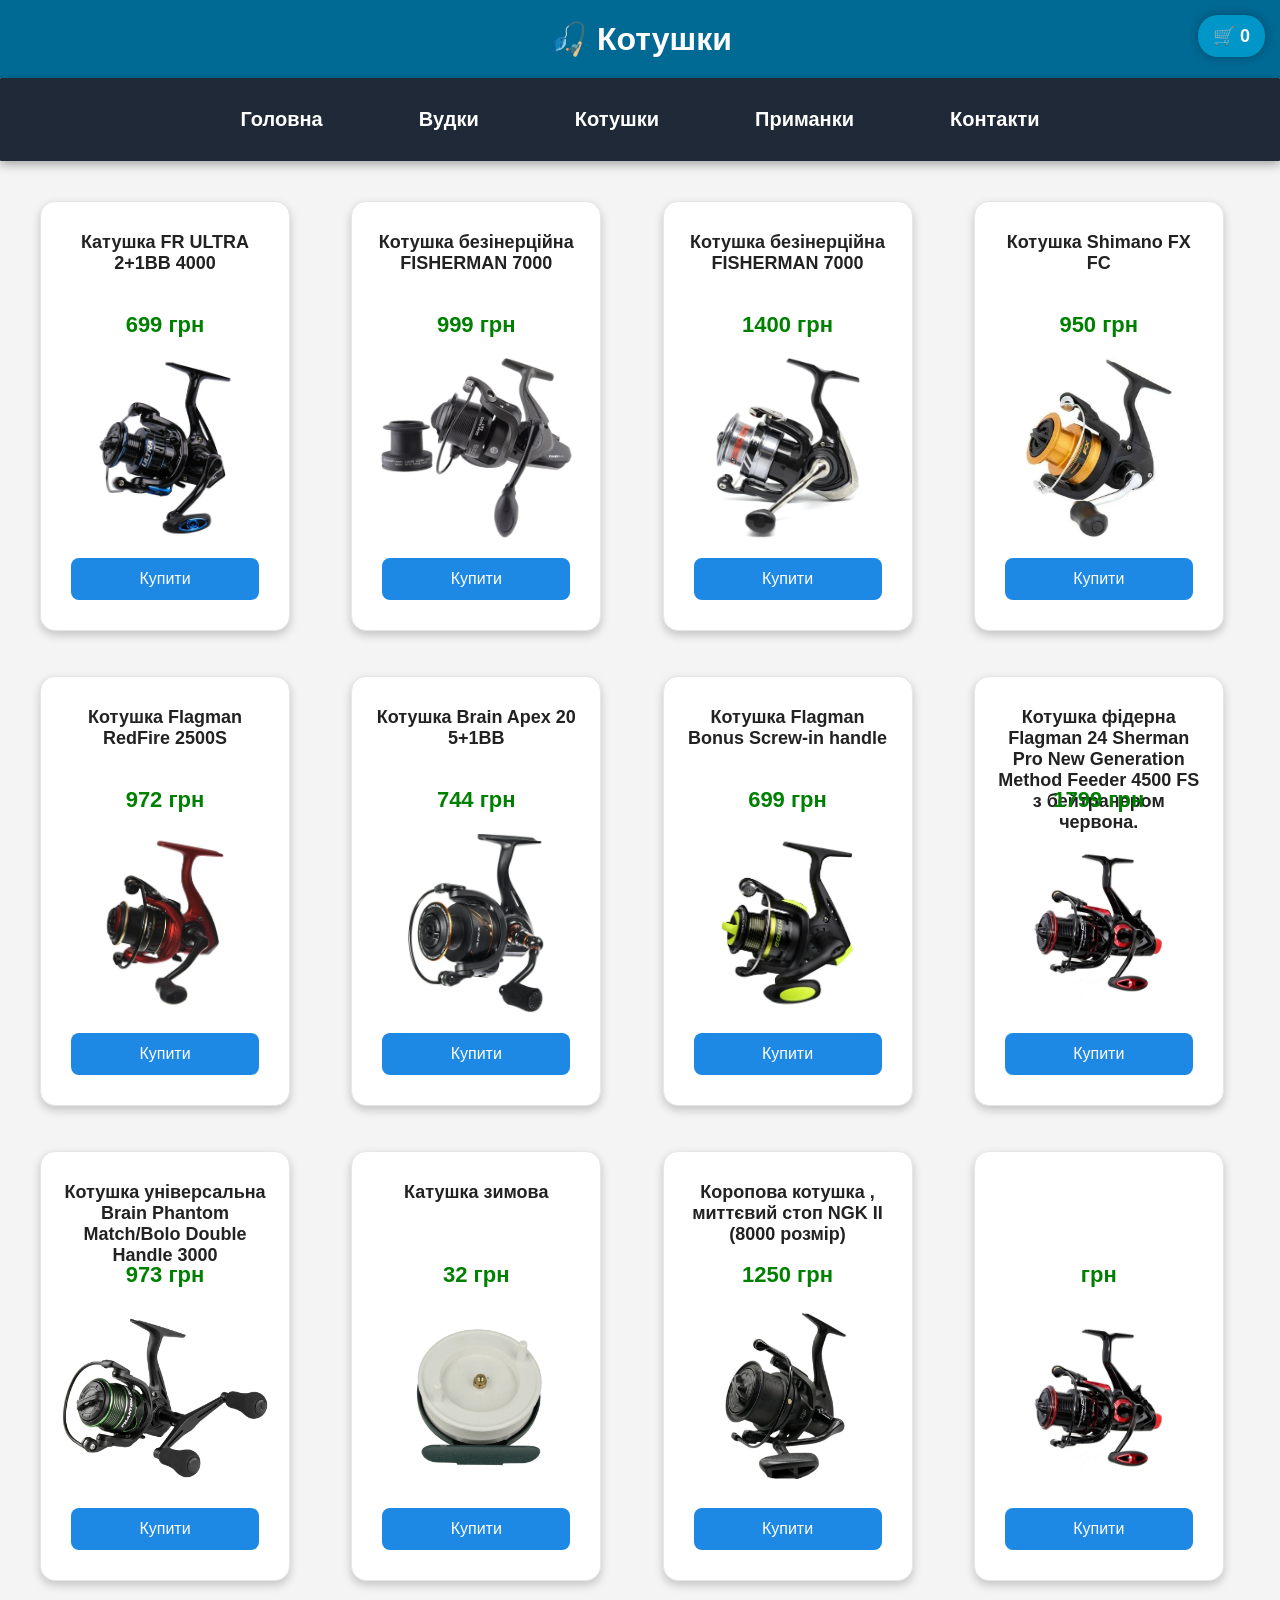
==== coil.html @ 67a53dbb "first commit" ====
<!DOCTYPE html>
<html lang="uk">
<head>
<meta charset="UTF-8">
<title>Котушки</title>
<link rel="stylesheet" href="coil.css">
</head>
<body>

<header>
    <h1>🎣 Котушки</h1>
</header>

<nav>
    <a href="index.html">Головна</a>
    <a href="fishingrod.html">Вудки</a>
    <a href="coil.html">Котушки</a>
    <a href="lures.html">Приманки</a>
    <a href="contact.html">Контакти</a>
</nav>

<div class="cart" onclick="toggleCart()">
    🛒 <span id="cart-count">0</span>
</div>

<div id="cart-box" class="cart-box">
    <h3>🛒 Ваш кошик</h3>
    <ul id="cart-items"></ul>
    <hr>
    <p><b>Сума: <span id="cart-total">0</span> грн</b></p>
</div>

<section class="products">

<div class="card">
    <h3>
Катушка FR ULTRA 2+1BB 4000</h3>
    <p>699 грн</p>
    <img src="./images/1coil.webp" alt="">
    <button onclick="addToCart('Катушка FR ULTRA 2+1BB 4000',699 )">Купити</button>
</div>
<div class="card">
    <h3>Котушка безінерційна FISHERMAN 7000</h3>
    <p>999 грн</p>
    <img src="./images/2coil.webp" alt="">
    <button onclick="addToCart('Котушка безінерційна FISHERMAN 7000', 999)">Купити</button>
</div>
<div class="card">
    <h3>Котушка безінерційна FISHERMAN 7000</h3>
    <p>1400 грн</p>
    <img src="./images/3coil.webp" alt="">
    <button onclick="addToCart('Котушка безінерційна FISHERMAN 7000v',1400 )">Купити</button>
</div>
<div class="card">
    <h3>Котушка Shimano FX FC</h3>
    <p>950 грн</p>
    <img src="./images/4coil.webp" alt="">
    <button onclick="addToCart('Котушка Shimano FX FC', 950)">Купити</button>
</div>
<div class="card">
    <h3>Котушка Flagman RedFire 2500S</h3>
    <p>972 грн</p>
    <img src="./images/5coil.webp" alt="">
    <button onclick="addToCart('Котушка Flagman RedFire 2500S', 972)">Купити</button>
</div>
<div class="card">
    <h3>Котушка Brain Apex 20 5+1BB</h3>
    <p>744 грн</p>
    <img src="./images/6coil.webp" alt="">
    <button onclick="addToCart('Котушка Brain Apex 20 5+1BB',744 )">Купити</button>
</div>
<div class="card">
    <h3>Котушка Flagman Bonus Screw-іn handle</h3>
    <p>699 грн</p>
    <img src="./images/7coil.webp" alt="">
    <button onclick="addToCart('Котушка Flagman Bonus Screw-іn handle', 699)">Купити</button>
</div>
<div class="card">
    <h3>Котушка фідерна Flagman 24 Sherman Pro New Generation Method Feeder 4500 FS з бейтранером червона. </h3>
    <p>1799 грн</p>
    <img src="./images/8coil.webp" alt="">
    <button onclick="addToCart('Котушка фідерна Flagman 24 Sherman Pro New Generation Method Feeder 4500 FS з бейтранером червона. ', 1799)">Купити</button>
</div>
<div class="card">
    <h3>Котушка універсальна Brain Phantom Match/Bolo Double Handle 3000</h3>
    <p>973 грн</p>
    <img src="./images/9coil.webp" alt="">
    <button onclick="addToCart('Котушка універсальна Brain Phantom Match/Bolo Double Handle 3000 ',973 )">Купити</button>
</div>
<div class="card">
    <h3>Катушка зимова</h3>
    <p>32 грн</p>
    <img src="./images/10coil.webp" alt="">
    <button onclick="addToCart(' Катушка зимова', 32 )">Купити</button>
</div>
<div class="card">
    <h3>Коропова котушка , миттєвий стоп NGK II (8000 розмір)</h3>
    <p>1250 грн</p>
    <img src="./images/11coil.webp" alt="">
    <button onclick="addToCart(' Коропова котушка , миттєвий стоп NGK II (8000 розмір)',1250 )">Купити</button>
</div>
<div class="card">
    <h3></h3>
    <p> грн</p>
    <img src="./images/8coil.webp" alt="">
    <button onclick="addToCart(' ', )">Купити</button>
</div>

</section>

<script src="script.js"></script>
</body>
</html>
---- coil.css ----
*{
    margin:0;
    padding:0;
    box-sizing:border-box;
    font-family:Arial,sans-serif;
}

body{
    background:#f4f4f4;
}

header{
    background:#006994;
    color:white;
    text-align:center;
    padding:20px;
}

nav{
    background:#004d6d;
    padding:15px;
    text-align:center;
}

nav a{
    color:white;
    text-decoration:none;
    margin:0 15px;
    font-weight:bold;
}

.hero{
    text-align:center;
    padding:80px 20px;
    background:#0096c7;
    color:white;
}

.hero h2{
    font-size:40px;
    margin-bottom:15px;
}

.hero button{
    margin-top:20px;
    padding:12px 25px;
    border:none;
    border-radius:8px;
    cursor:pointer;
}

.products{
    padding:50px 20px;
    text-align:center;
}

.product-grid{
    display:flex;
    flex-wrap:wrap;
    justify-content:center;
    gap:20px;
    margin-top:30px;
}

.card{
    background:white;
    width:250px;
    padding:15px;
    border-radius:12px;
    box-shadow:0 0 10px rgba(0,0,0,0.1);
}

.card img{
    width:100%;
    border-radius:10px;
}

.card h3{
    margin:15px 0 10px;
}

.card p{
    font-size:20px;
    color:#006994;
    font-weight:bold;
}

.card button{
    margin-top:10px;
    padding:10px 20px;
    border:none;
    background:#0096c7;
    color:white;
    border-radius:8px;
    cursor:pointer;
}

.advantages{
    background:white;
    padding:50px 20px;
    text-align:center;
}

.adv-grid{
    display:grid;
    grid-template-columns:repeat(auto-fit,minmax(200px,1fr));
    gap:20px;
    margin-top:30px;
}

.adv-grid div{
    background:#e9f7fc;
    padding:20px;
    border-radius:10px;
    font-size:18px;
}

footer{
    background:#004d6d;
    color:white;
    text-align:center;
    padding:20px;
    margin-top:30px;
}

.cart{
    position: fixed;
    top: 15px;
    right: 15px;
    background: #0096c7;
    color: white;
    padding: 10px 15px;
    border-radius: 20px;
    font-size: 18px;
    font-weight: bold;
    box-shadow: 0 0 10px rgba(0,0,0,0.3);
    cursor: pointer;
    z-index: 1001;
}

.cart-box{
    position: fixed;
    top: 70px;
    right: 15px;
    width: 280px;
    background: white;
    border-radius: 12px;
    box-shadow: 0 0 15px rgba(0,0,0,0.3);
    padding: 15px;
    display: none;
    z-index: 1000;
}

.cart-box h3{
    margin-bottom: 10px;
}

.cart-box ul{
    list-style: none;
    padding: 0;
}

.cart-box li{
    padding: 5px 0;
    border-bottom: 1px solid #eee;
}

body {
  margin: 0;
  font-family: Arial, sans-serif;
}

/* Меню */
nav {
  display: flex;
  justify-content: center;
  gap: 20px;
  background: #1e3a2f;
  padding: 15px;
}

nav a {
  color: white;
  text-decoration: none;
  font-size: 18px;
}

/* Контент */
.container {
  width: 80%;
  margin: auto;
}

/* Картки (якщо будуть товари) */
.card {
  width: 250px;
  background: #f2f2f2;
  padding: 10px;
  margin: 10px;
  display: inline-block;
}

@media (max-width: 768px) {

  nav {
    flex-direction: column;
    align-items: center;
  }

  nav a {
    padding: 10px 0;
    font-size: 20px;
  }

  .container {
    width: 95%;
  }

  .card {
    width: 100%;
    display: block;
  }
}


/* Сітка товарів */
.products {
  display: grid;
  grid-template-columns: repeat(auto-fit, minmax(220px, 1fr));
  gap: 20px;
  padding: 20px;
}

/* Картка */
.card {
  background: #fff;
  border-radius: 12px;
  overflow: hidden;
  border: 1px solid #e6e6e6;
  box-shadow: 0 4px 10px rgba(0,0,0,0.08);
  transition: 0.25s ease;
  text-align: center;
  display: flex;
  flex-direction: column;
}

/* hover ефект */
.card:hover {
  transform: translateY(-6px);
  box-shadow: 0 10px 20px rgba(0,0,0,0.15);
}

/* фото */
.card img {
  width: 100%;
  height: 170px;
  object-fit: cover;
}

/* назва */
.card h3 {
  font-size: 15px;
  margin: 10px;
  color: #222;
}

/* ціна */
.card p {
  font-size: 16px;
  font-weight: bold;
  color: #1e7a34;
  margin: 0 10px 10px;
}

/* кнопка */
.card button {
  margin: 10px;
  padding: 10px;
  border: none;
  border-radius: 8px;
  background: #1e3a2f;
  color: white;
  cursor: pointer;
  transition: 0.2s;
}

.card button:hover {
  background: #2f5d49;
}


nav {
    background-color: #1f2937;
    padding: 20px;
    display: flex;
    justify-content: center;
    gap: 30px;
    border-radius: 1px;
    box-shadow: 0 4px 10px rgba(0,0,0,0.3);
}

nav a {
    color: white;
    text-decoration: none;
    font-size: 20px;
    font-family: Arial, sans-serif;
    padding: 10px 18px;
    border-radius: 10px;
    transition: 0.3s;
}

nav a:hover {
    background-color: #3b82f6;
    transform: translateY(-3px);
}

body {
    margin: 0;
    font-family: Arial, sans-serif;
    background: #f4f4f4;
}

.products {
    display: grid;
    grid-template-columns: repeat(auto-fit, minmax(250px, 1fr));
    gap: 25px;
    padding: 30px;
}

.card {
    background: white;
    border-radius: 15px;
    box-shadow: 0 4px 10px rgba(0,0,0,0.2);
    padding: 20px;
    text-align: center;

    display: flex;
    flex-direction: column;
    justify-content: space-between;

    min-height: 430px;
}

.card h3 {
    font-size: 18px;
    height: 70px;
    margin: 10px 0;
}

.card img {
    width: 100%;
    height: 180px;
    object-fit: contain;
    margin: 10px 0;
}

.card p {
    font-size: 22px;
    font-weight: bold;
    color: green;
}

.card button {
    background: #1e88e5;
    color: white;
    border: none;
    padding: 12px;
    border-radius: 8px;
    cursor: pointer;
    font-size: 16px;
    transition: 0.3s;
}

.card button:hover {
    background: #1565c0;
}
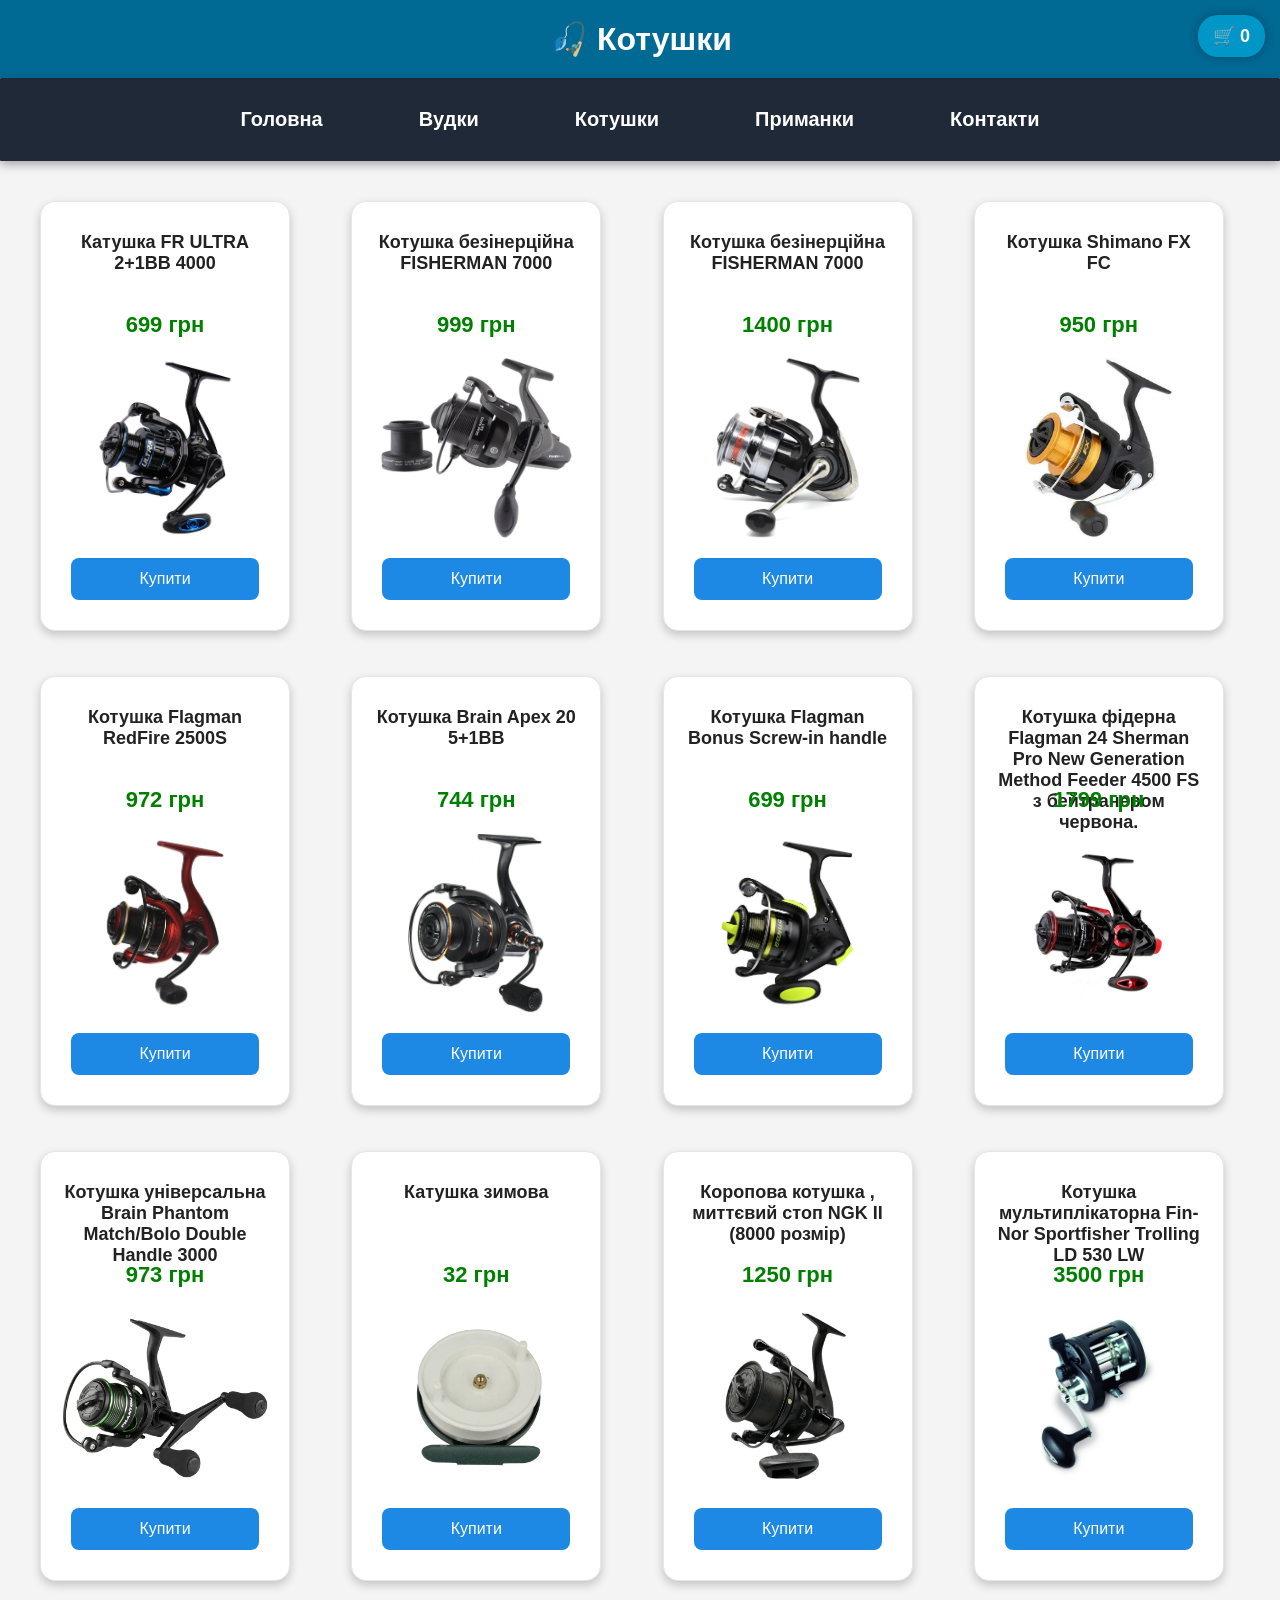
==== commit c4d80cec: "save 29.06.26" ====
--- a/coil.html
+++ b/coil.html
@@ -100,10 +100,10 @@
     <button onclick="addToCart(' Коропова котушка , миттєвий стоп NGK II (8000 розмір)',1250 )">Купити</button>
 </div>
 <div class="card">
-    <h3></h3>
-    <p> грн</p>
-    <img src="./images/8coil.webp" alt="">
-    <button onclick="addToCart(' ', )">Купити</button>
+    <h3>Котушка мультиплікаторна Fin-Nor Sportfisher Trolling LD 530 LW</h3>
+    <p>3500 грн</p>
+    <img src="./images/12coil.jpg" alt="">
+    <button onclick="addToCart('Котушка мультиплікаторна Fin-Nor Sportfisher Trolling LD 530 LW ', 3500)">Купити</button>
 </div>
 
 </section>
